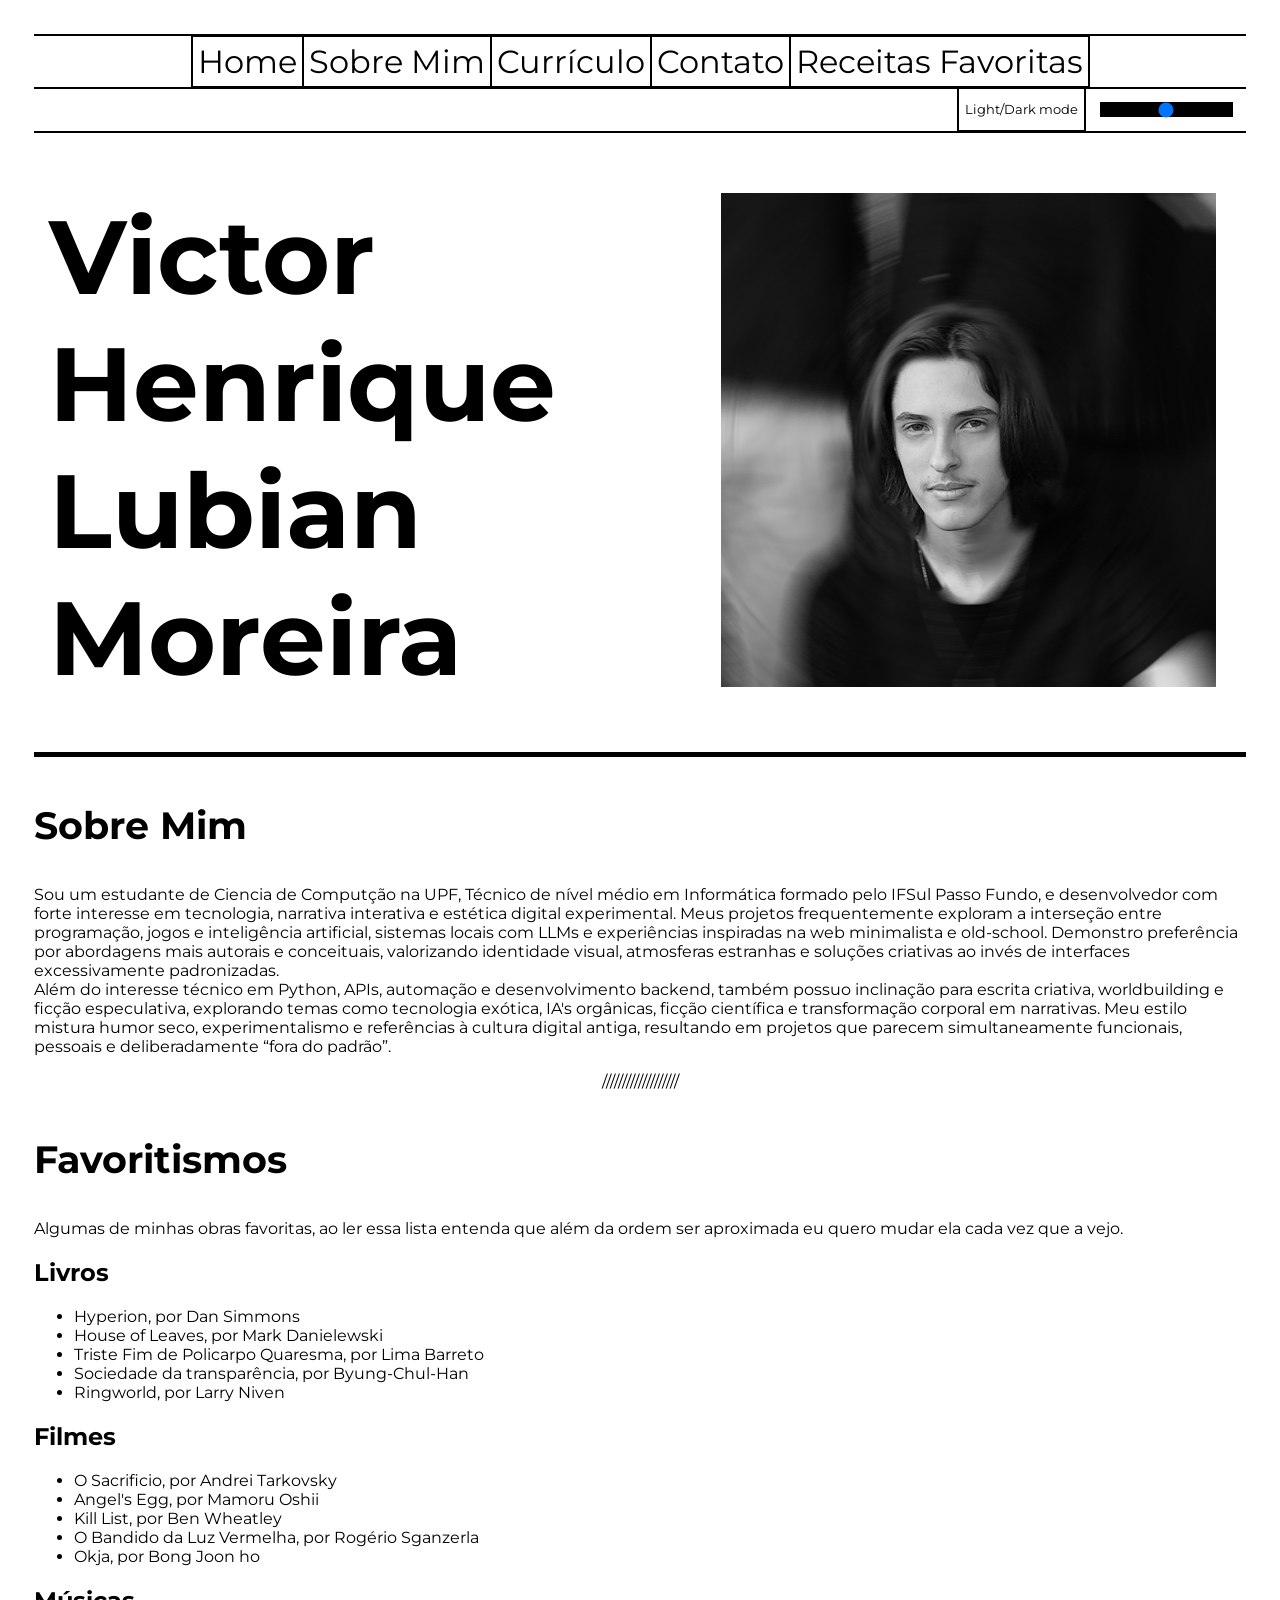
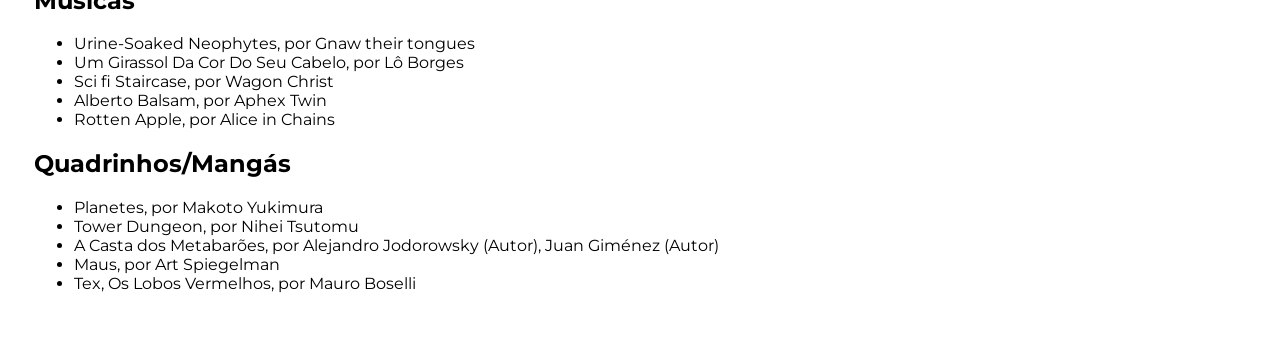
==== about.html @ d9006e7e "uploading the site" ====
<!DOCTYPE html>
<html lang="en">
<head>
    <meta charset="UTF-8">
    <meta name="viewport" content="width=device-width, initial-scale=1.0">
    <title>SOBREMIM!</title>
    <link rel="stylesheet" href="./css/style.css">

    <link rel="preconnect" href="https://fonts.googleapis.com">
    <link rel="preconnect" href="https://fonts.gstatic.com" crossorigin>
    <link href="https://fonts.googleapis.com/css2?family=Montserrat:ital,wght@0,100..900;1,100..900&display=swap" rel="stylesheet">
</head>
<body>
        <header>
        <nav>
            <a class="hal" href="./index.html">Home</a>
            <a class="ha" href="#">Sobre Mim</a>
            <a class="ha" href="./curriculum.html">Currículo</a>
            <a class="ha" href="./contact.html">Contato</a>
            <a class="har" href="./receitas.html">Receitas Favoritas</a>
        </nav>
                    <!--DARK MODE AND FONT SIZE-->
        <div class="acs">
            <button class="hb">Light/Dark mode</button>
            <input class="hs" type="range" name="Fonte">
        </div>
    </header>

    <main>
        <h1 class="title">Victor <img src="./assets/_LE16994.png" class="myimage"> <br>
            Henrique <br>
            Lubian <br>
            Moreira <br>
        </h1>
    </main>

    <h1>Sobre Mim</h1>

    <p>Sou um estudante de Ciencia de Computção na UPF, Técnico de nível médio em Informática formado pelo IFSul Passo Fundo, e desenvolvedor com forte interesse em tecnologia, narrativa 
        interativa e estética digital experimental. Meus projetos frequentemente
         exploram a interseção entre programação, jogos e inteligência artificial, sistemas locais com LLMs e experiências inspiradas na web minimalista e old-school. Demonstro preferência
          por abordagens mais autorais e conceituais, valorizando identidade visual, atmosferas estranhas e soluções criativas ao invés de interfaces excessivamente padronizadas.
           <br>
         Além do interesse técnico em Python, APIs, automação e desenvolvimento backend, também possuo inclinação para escrita criativa, worldbuilding e ficção especulativa,
             explorando temas como tecnologia exótica, IA's orgânicas, ficção científica e transformação corporal em narrativas. Meu estilo mistura humor seco, experimentalismo e referências à
              cultura digital antiga, resultando em projetos que parecem simultaneamente funcionais, pessoais e deliberadamente “fora do padrão”.
        </p>

    <p class="center">///////////////////</p>


    <h1>Favoritismos</h1>

    <p>Algumas de minhas obras favoritas, ao ler essa lista entenda que além da ordem ser aproximada eu quero mudar ela cada vez que a vejo.</p>

    <h2>Livros</h2>

    <ul>
        <li>Hyperion, por Dan Simmons</li>
        <li>House of Leaves, por Mark Danielewski</li>
        <li>Triste Fim de Policarpo Quaresma, por Lima Barreto</li>
        <li>Sociedade da transparência, por Byung-Chul-Han</li>
        <li>Ringworld, por Larry Niven</li>
    </ul>

    <h2>Filmes</h2>

    <ul>
        <li>O Sacrificio, por Andrei Tarkovsky</li>
        <li>Angel's Egg, por Mamoru Oshii</li>
        <li>Kill List, por Ben Wheatley</li>
        <li>O Bandido da Luz Vermelha, por Rogério Sganzerla</li>
        <li>Okja, por Bong Joon ho</li>
    </ul>

    <h2>Músicas</h2>

    <ul>
        <li>Urine-Soaked Neophytes, por Gnaw their tongues</li>
        <li>Um Girassol Da Cor Do Seu Cabelo, por Lô Borges</li>
        <li>Sci fi Staircase, por Wagon Christ</li>
        <li>Alberto Balsam, por Aphex Twin </li>
        <li>Rotten Apple, por Alice in Chains</li>
    </ul>

    <h2>Quadrinhos/Mangás</h2>

    <ul>
        <li>Planetes, por Makoto Yukimura</li>
        <li>Tower Dungeon, por Nihei Tsutomu</li>
        <li>A Casta dos Metabarões, por Alejandro Jodorowsky (Autor), Juan Giménez (Autor)</li>
        <li>Maus, por Art Spiegelman</li>
        <li>Tex, Os Lobos Vermelhos, por Mauro Boselli</li>
    </ul>
</body>
---- css/style.css ----
html {
    font-family: "Montserrat", sans-serif;
}

body {
    padding: 2vw;
}

.ha {
    border: 1px solid;
    display: inline-block;
    padding: 5px;
    color: black;
    text-decoration: none;
}

.ha:hover {
    border: 1px dashed black;
}

.hal {
    border: 1px solid;
    display: inline-block;
    padding: 5px;
    border-left: 2px solid black;
    color: black;
    text-decoration: none;
}

.hal:hover {
    border: 1px dashed black;
}

.har {
    border: 1px solid;
    display: inline-block;
    padding: 5px;
    border-right: 2px solid black;
    color: black;
    text-decoration: none;
}

.har:hover {
    border: 1px dashed black;
}

.hb {
    background-color: white;
    color: black;
    font-family: "Montserrat", sans-serif;
    border: 1px solid black;
    border-top: none;
    border-left: 2px solid black;
    border-right: 2px solid black;
}

.hb:hover {
    border: 1px dashed black;
}

.hs {
    border: 1px solid;
    display: inline-block;
    margin: 1vw;
    padding: 0.5vw;
}

nav {
    display: flex;
    justify-content: center;
    align-items: center;
    border-top: 2px solid black;
    border-bottom: 2px solid black;
    font-size: 2.5vw;
}

.acs {
    display: flex;
    justify-content: right;
    border-bottom: 2px solid black;
}

input[type="range"] {
    -webkit-appearance: none;
    appearance: none;

    width: 120px;
    height: 2px;

    background: black;
    outline: white;
    color: white;

    margin: 1vw;
}

input[type="range"]:hover {
    cursor: ew-resize;
}

h1 {
    font-size: 3vw;
    margin-top: 5vh;
    margin-bottom: 4vh;
}

.feed {
    border: 5px double black;
    padding: 15px;
    overflow: auto;
}

.feed:hover {
    border: 5px dashed black;
}

.feedimg {
    max-height: 30vh;
    float: left;
    margin-right: 15px;
    margin-bottom: 1px;
}

main {
    padding: 15px;
    overflow: auto;
    border-bottom: 5px solid black;
}

.myimage {
    max-height: 60vh;
    float: right;
    margin-right: 15px;
    margin-bottom: 1px;
}

.title {
    font-size: 6.5rem;
}

.center {
    display: flex;
    justify-content: center;
    align-items: center;
}
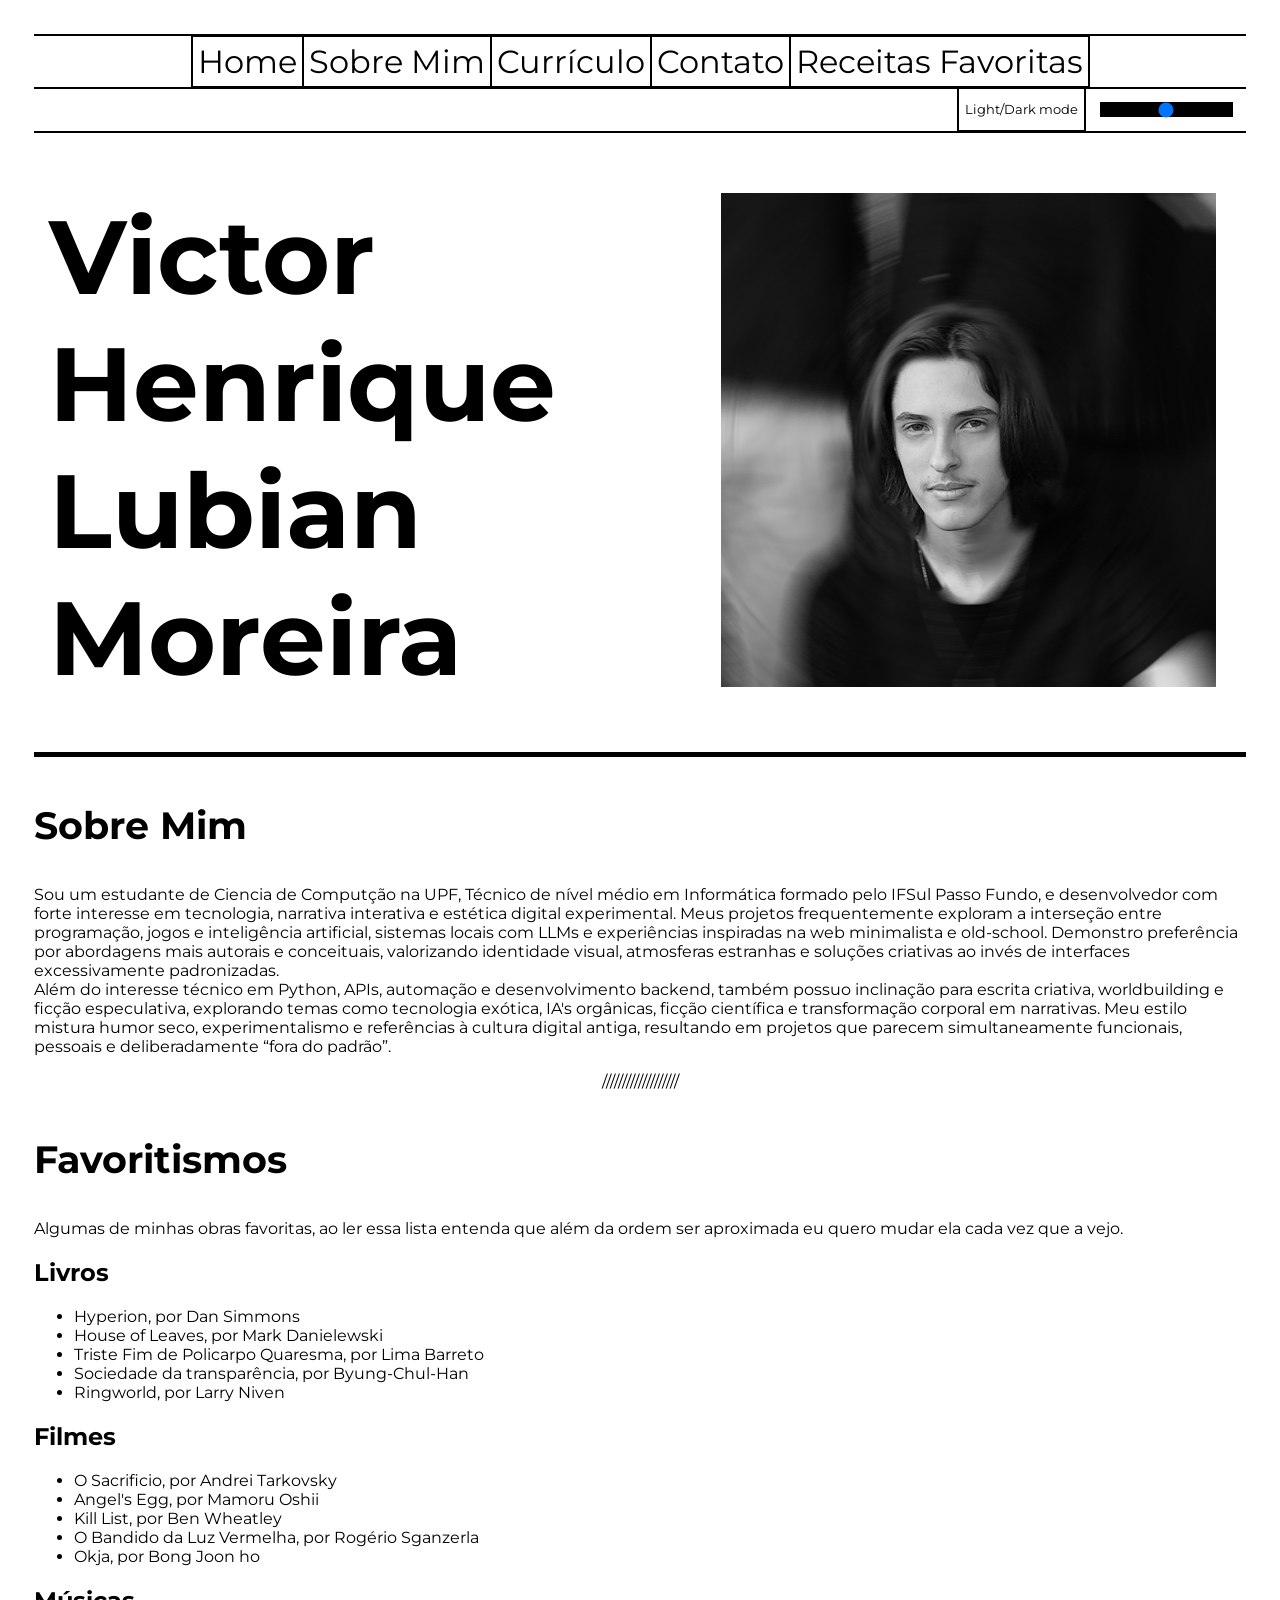
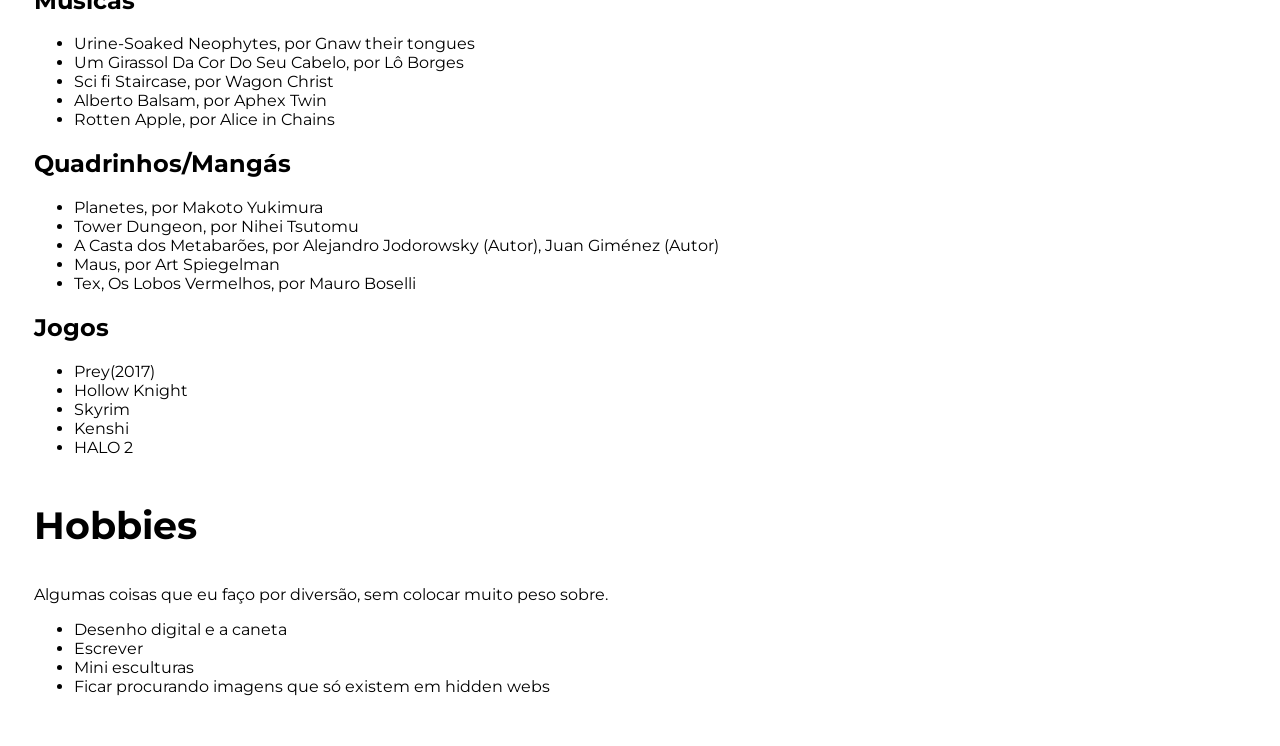
==== commit eea23244: "update" ====
--- a/about.html
+++ b/about.html
@@ -92,4 +92,25 @@
         <li>Maus, por Art Spiegelman</li>
         <li>Tex, Os Lobos Vermelhos, por Mauro Boselli</li>
     </ul>
+
+    <h2>Jogos</h2>
+
+    <ul>
+        <li>Prey(2017)</li>
+        <li>Hollow Knight</li>
+        <li>Skyrim</li>
+        <li>Kenshi</li>
+        <li>HALO 2</li>
+    </ul>
+
+    <h1>Hobbies</h1>
+
+    <p>Algumas coisas que eu faço por diversão, sem colocar muito peso sobre.</p>
+
+    <ul>
+        <li>Desenho digital e a caneta</li>
+        <li>Escrever</li>
+        <li>Mini esculturas</li>
+        <li>Ficar procurando imagens que só existem em hidden webs</li>
+    </ul>
 </body>
--- a/css/style.css
+++ b/css/style.css
@@ -144,3 +144,16 @@
     align-items: center;
 }
 
+.pecado {
+    animation-name: dor;
+    animation-duration: 4s;
+    animation-iteration-count: infinite;
+}
+
+@keyframes dor {
+  0%   {color:red;}
+  25%  {color:yellow;}
+  50%  {color:blue;}
+  75%  {color:green;}
+  100% {color:red;}
+}
